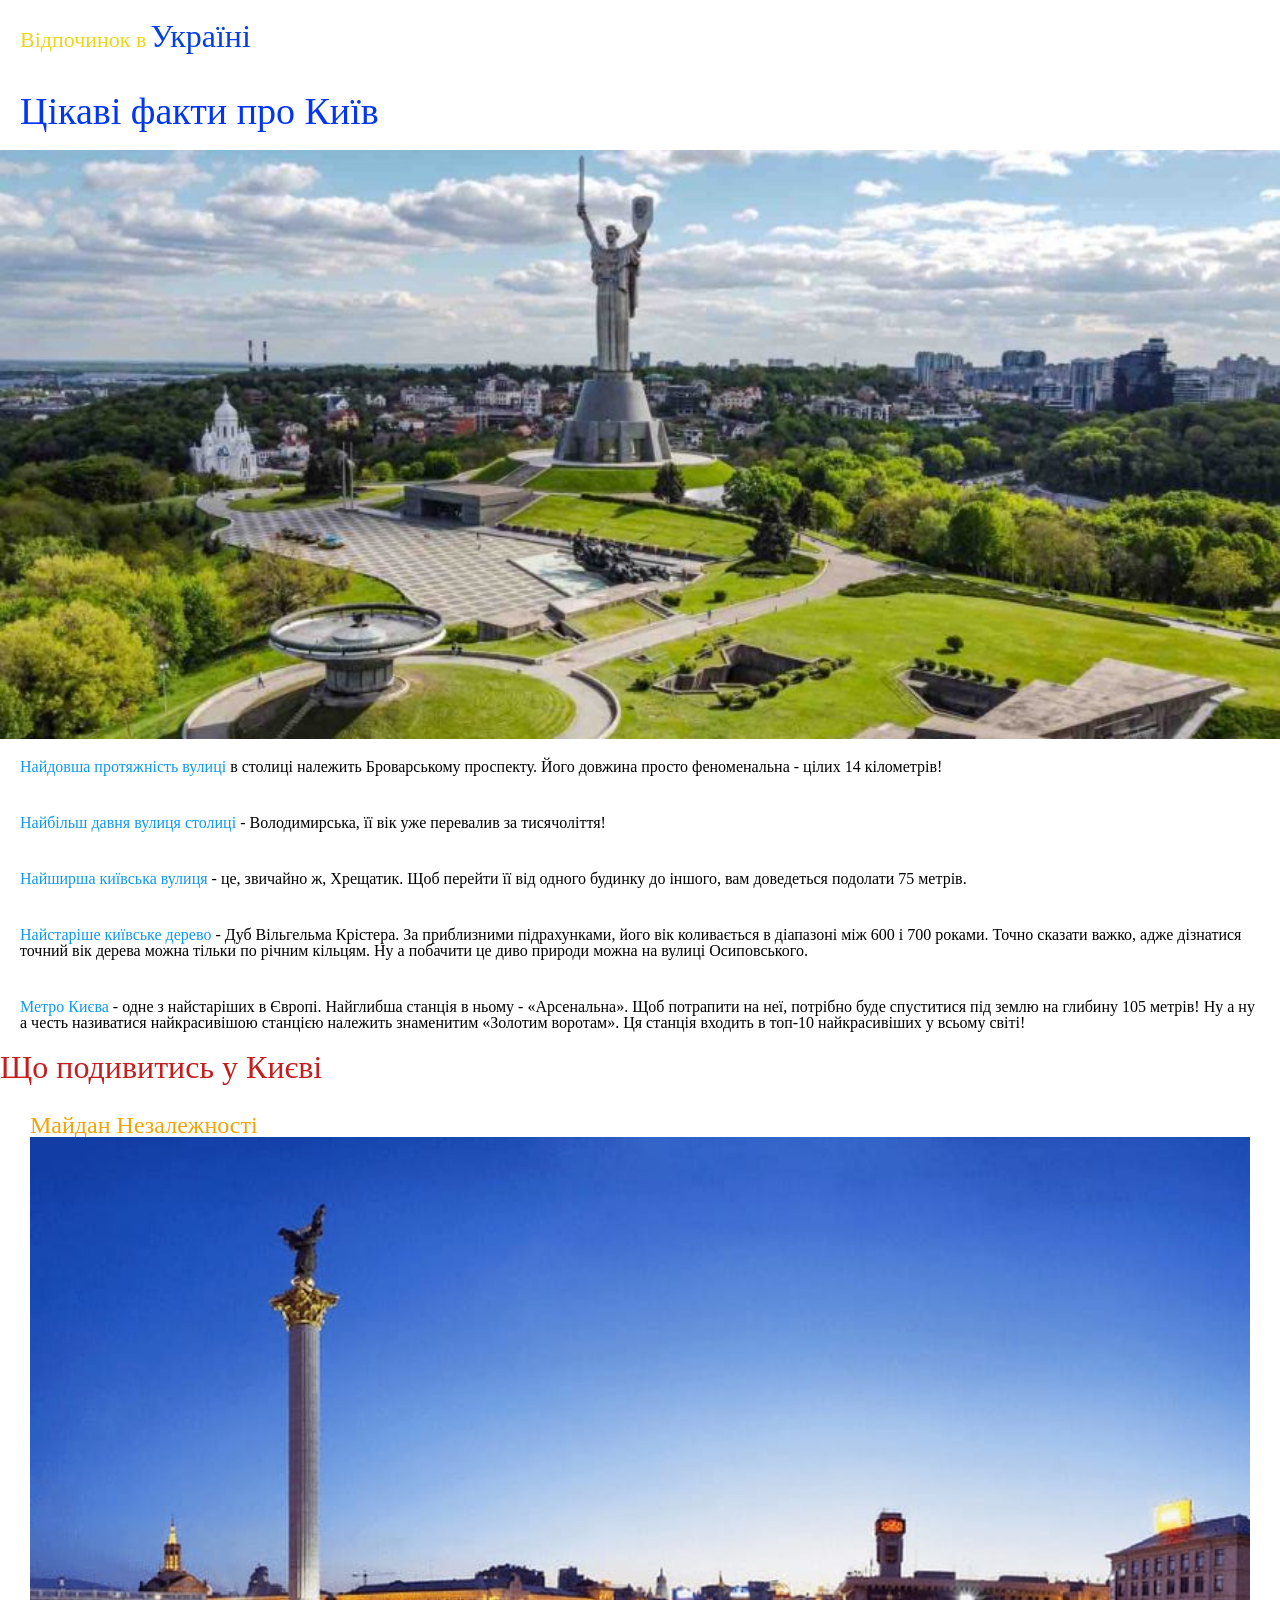
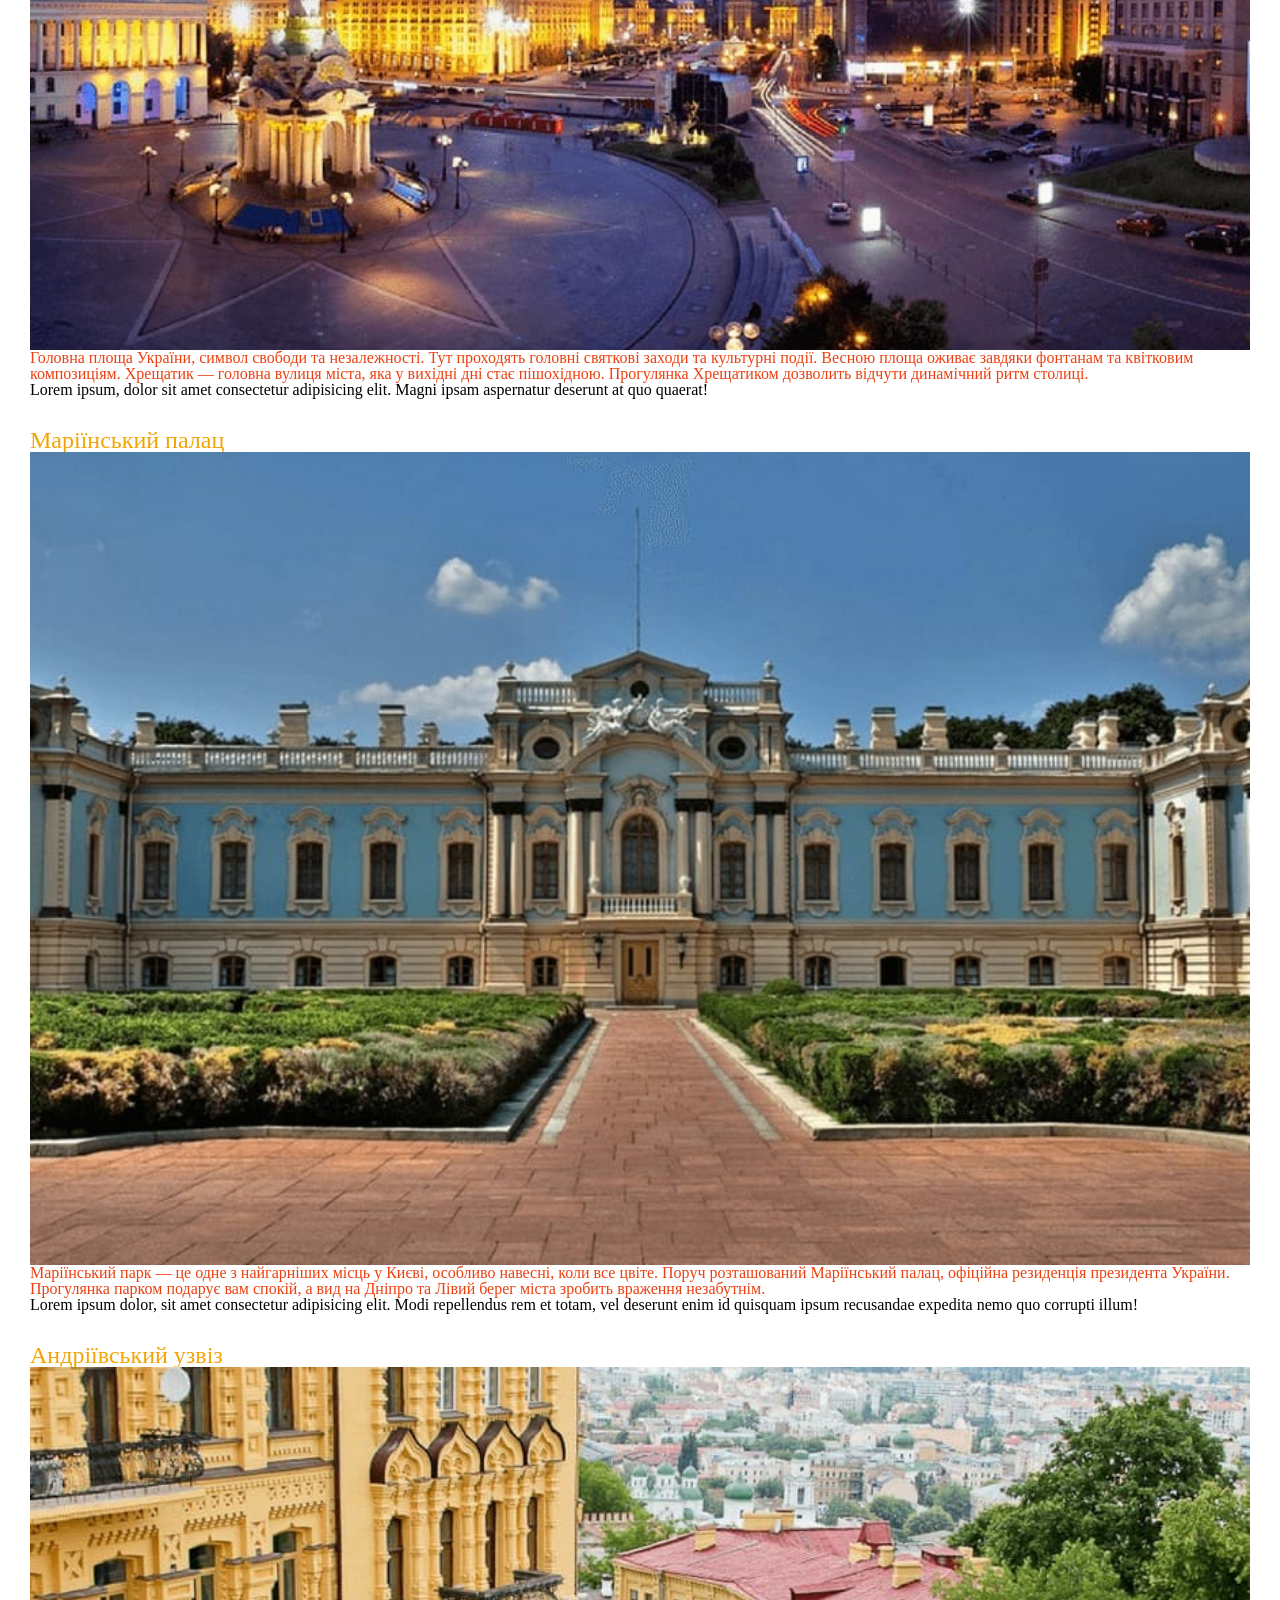
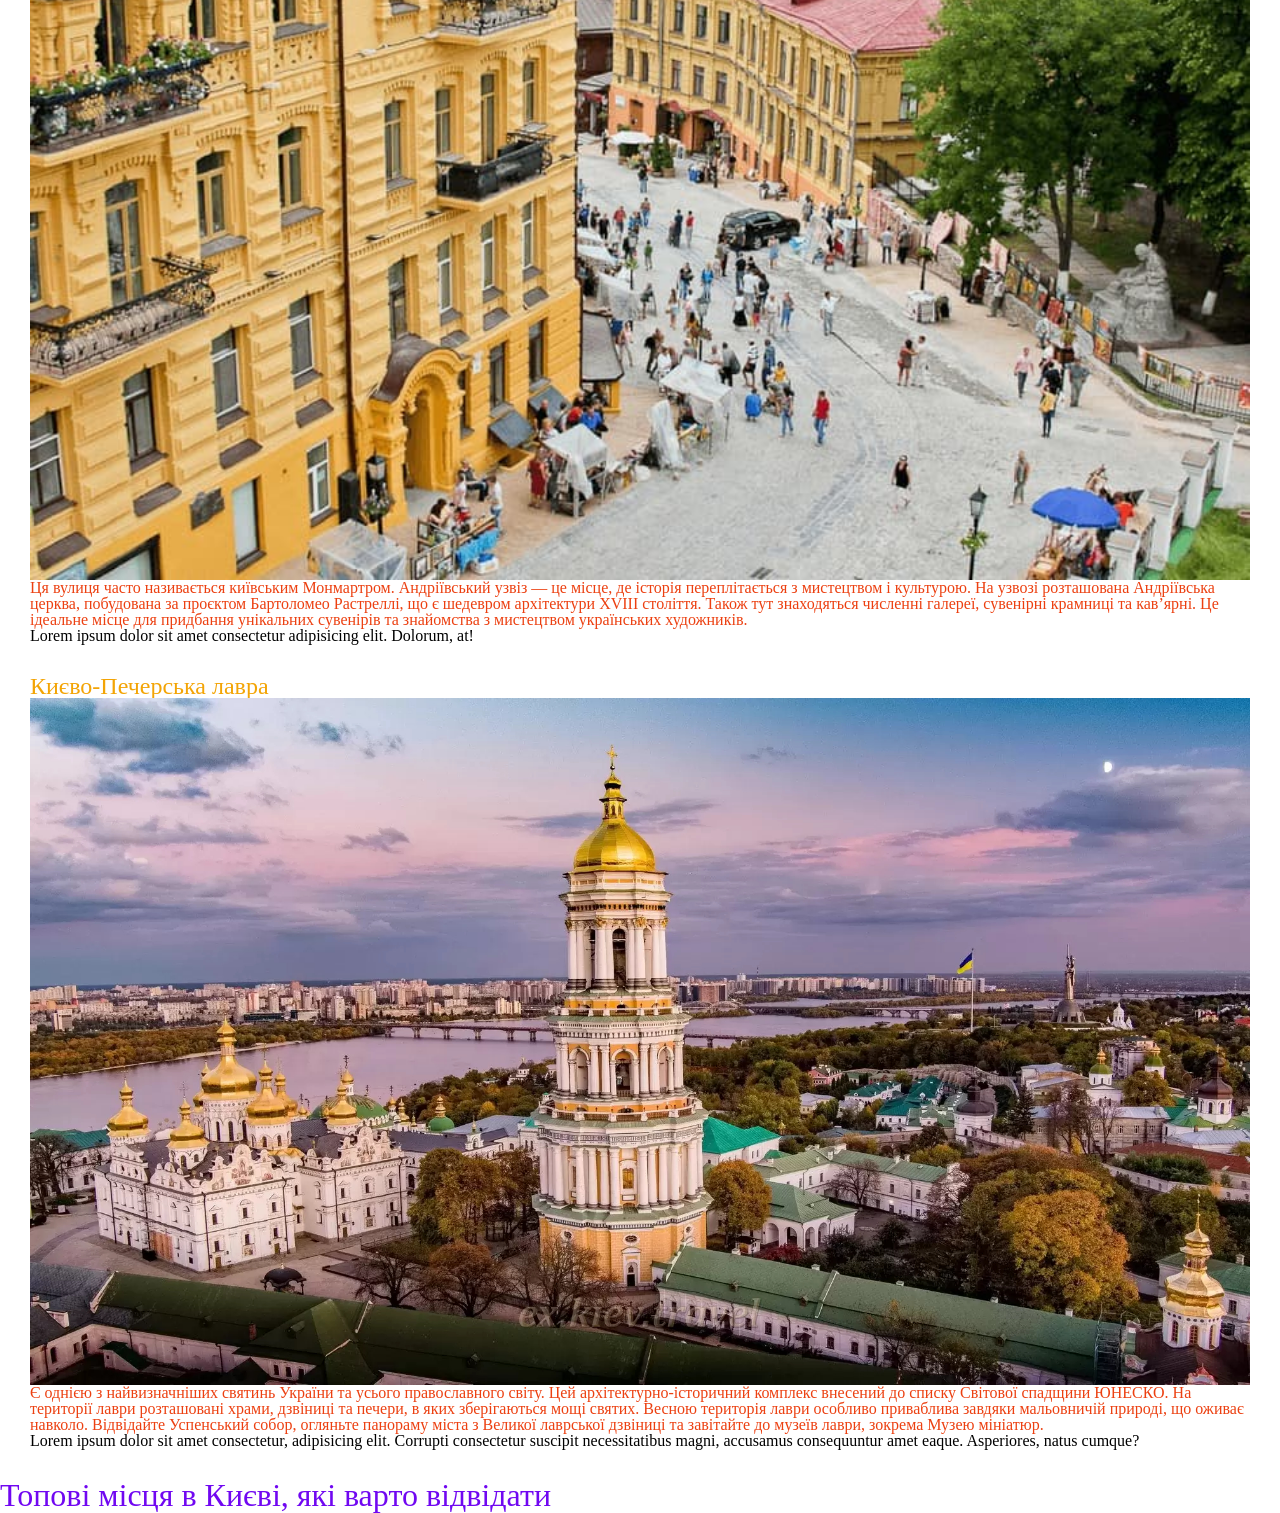
==== HW_03/index.html @ 7efa434e "Add files via upload" ====
<!doctype html>
<html lang="uk">
  <head>
    <meta charset="UTF-8" />
    <meta name="viewport" content="width=device-width, initial-scale=1.0" />
    <link rel="stylesheet" href="./css/reset.css" />
    <link rel="stylesheet" href="./css/style.css" />
    <title>Цікаві факти про Київ</title>
  </head>
  <body>
    <header>
      <div class="country_sel">
        <span>Відпочинок в</span>
        <a
          href="https://anga.ua/articles/tsikavo_znaty/tsikavi_fakty_pro_kyiv.html"
          target="_blank"
          >Україні</a
        >
      </div>
    </header>
    <main class="page">
      <h1 class="main_title">Цікаві факти про Київ</h1>
      <img src="./img/photo_1.jpg" alt="Родина-мать - монумент-скульптура" />

      <ol>
        <li>
          <div class="text">
            <span>Найдовша протяжність вулиці</span> в столиці належить
            Броварському проспекту. Його довжина просто феноменальна - цілих 14
            кілометрів!
          </div>
        </li>
        <li>
          <div class="text">
            <span>Найбільш давня вулиця столиці</span> - Володимирська, її вік
            уже перевалив за тисячоліття!
          </div>
        </li>
        <li>
          <div class="text">
            <span>Найширша київська вулиця</span> - це, звичайно ж, Хрещатик.
            Щоб перейти її від одного будинку до іншого, вам доведеться подолати
            75 метрів.
          </div>
        </li>
        <li>
          <div class="text">
            <span>Найстаріше київське дерево</span> - Дуб Вільгельма Крістера.
            За приблизними підрахунками, його вік коливається в діапазоні між
            600 і 700 роками. Точно сказати важко, адже дізнатися точний вік
            дерева можна тільки по річним кільцям. Ну а побачити це диво природи
            можна на вулиці Осиповського.
          </div>
        </li>
        <li>
          <div class="text">
            <span>Метро Києва</span> - одне з найстаріших в Європі. Найглибша
            станція в ньому - «Арсенальна». Щоб потрапити на неї, потрібно буде
            спуститися під землю на глибину 105 метрів! Ну а ну а честь
            називатися найкрасивішою станцією належить знаменитим «Золотим
            воротам». Ця станція входить в топ-10 найкрасивіших у всьому світі!
          </div>
        </li>
      </ol>

      <div class="items">
        <h2 class="title">Що подивитись у Києві</h2>
        <div class="item">
          <h3 class="title">Майдан Незалежності</h3>
          <img src="./img/photo_2.jpg" alt="Майдан Незалежності" />
          <p>
            Головна площа України, символ свободи та незалежності. Тут проходять
            головні святкові заходи та культурні події. Весною площа оживає
            завдяки фонтанам та квітковим композиціям. Хрещатик — головна вулиця
            міста, яка у вихідні дні стає пішохідною. Прогулянка Хрещатиком
            дозволить відчути динамічний ритм столиці.
          </p>
          <p>
            Lorem ipsum, dolor sit amet consectetur adipisicing elit. Magni
            ipsam aspernatur deserunt at quo quaerat!
          </p>
        </div>
        <div class="item">
          <h3 class="title">Маріїнський палац</h3>
          <img src="./img/photo_3.jpg" alt="Маріїнський палац" />
          <p>
            Маріїнський парк — це одне з найгарніших місць у Києві, особливо
            навесні, коли все цвіте. Поруч розташований Маріїнський палац,
            офіційна резиденція президента України. Прогулянка парком подарує
            вам спокій, а вид на Дніпро та Лівий берег міста зробить враження
            незабутнім.
          </p>
          <p>
            Lorem ipsum dolor, sit amet consectetur adipisicing elit. Modi
            repellendus rem et totam, vel deserunt enim id quisquam ipsum
            recusandae expedita nemo quo corrupti illum!
          </p>
        </div>
        <div class="item">
          <h3 class="title">Андріївський узвіз</h3>
          <img src="./img/photo_4.jpg" alt="Андріївський узвіз" />
          <p>
            Ця вулиця часто називається київським Монмартром. Андріївський узвіз
            — це місце, де історія переплітається з мистецтвом і культурою. На
            узвозі розташована Андріївська церква, побудована за проєктом
            Бартоломео Растреллі, що є шедевром архітектури XVIII століття.
            Також тут знаходяться численні галереї, сувенірні крамниці та
            кав’ярні. Це ідеальне місце для придбання унікальних сувенірів та
            знайомства з мистецтвом українських художників.
          </p>
          <p>
            Lorem ipsum dolor sit amet consectetur adipisicing elit. Dolorum,
            at!
          </p>
        </div>
        <div class="item">
          <h3 class="title">Києво-Печерська лавра</h3>
          <img src="./img/photo_5.jpg" alt="Києво-Печерська лавра" />
          <p>
            Є однією з найвизначніших святинь України та усього православного
            світу. Цей архітектурно-історичний комплекс внесений до списку
            Світової спадщини ЮНЕСКО. На території лаври розташовані храми,
            дзвіниці та печери, в яких зберігаються мощі святих. Весною
            територія лаври особливо приваблива завдяки мальовничій природі, що
            оживає навколо. Відвідайте Успенський собор, огляньте панораму міста
            з Великої лаврської дзвіниці та завітайте до музеїв лаври, зокрема
            Музею мініатюр.
          </p>
          <p>
            Lorem ipsum dolor sit amet consectetur, adipisicing elit. Corrupti
            consectetur suscipit necessitatibus magni, accusamus consequuntur
            amet eaque. Asperiores, natus cumque?
          </p>
        </div>
      </div>
      <a
        href="https://kyivregiontours.gov.ua/blog/topovi-miscya-v-kiyevi-yaki-varto-vidvidati"
        target="_blank"
        class="link"
        >Топові місця в Києві, які варто відвідати</a
      >
    </main>
  </body>
</html>
---- HW_03/css/style.css ----
header {
    padding: 20px;
}

.main_title {
    margin: 20px;
    color:rgb(2, 54, 244);
    font-size: 38px;
}

li div {
    padding: 20px;
}
.items > div.item {
    margin: 30px;
}

[href^="https://anga"] {
    color:rgb(5, 64, 227);
    font-size: 32px;
}

.country_sel span {
    color:rgb(238, 213, 20);
    font-size: 22px;
}

[href$="vidvidati"] {
    color:rgb(112, 7, 241);
    font-size: 32px;
}

.text * {
    color:rgb(14, 153, 239);
}
.item > .title {
    color:rgb(243, 164, 5);
    font-size: 24px;
}
[src$="jpg"] + p {
    color:rgb(236, 64, 17);
}

.items > .title {
    color: rgb(196, 30, 30);
font-size: 32px;
}
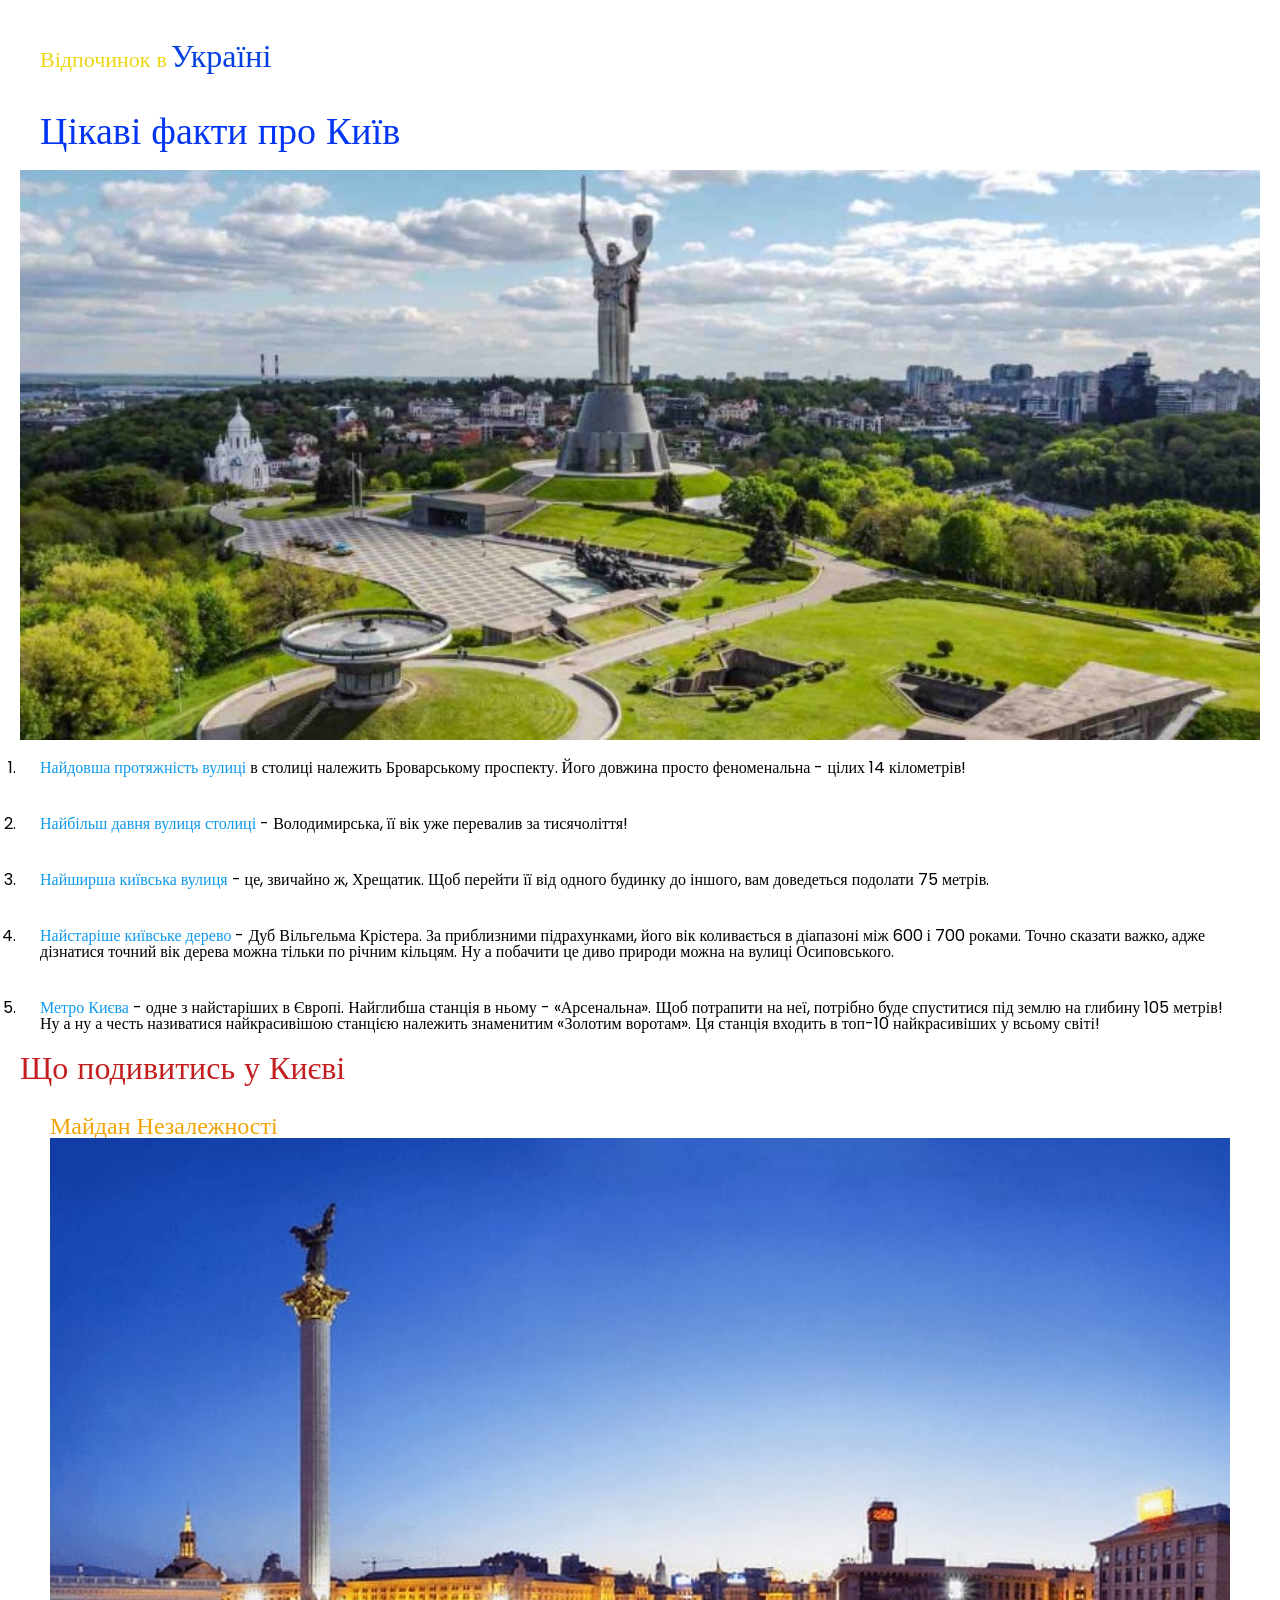
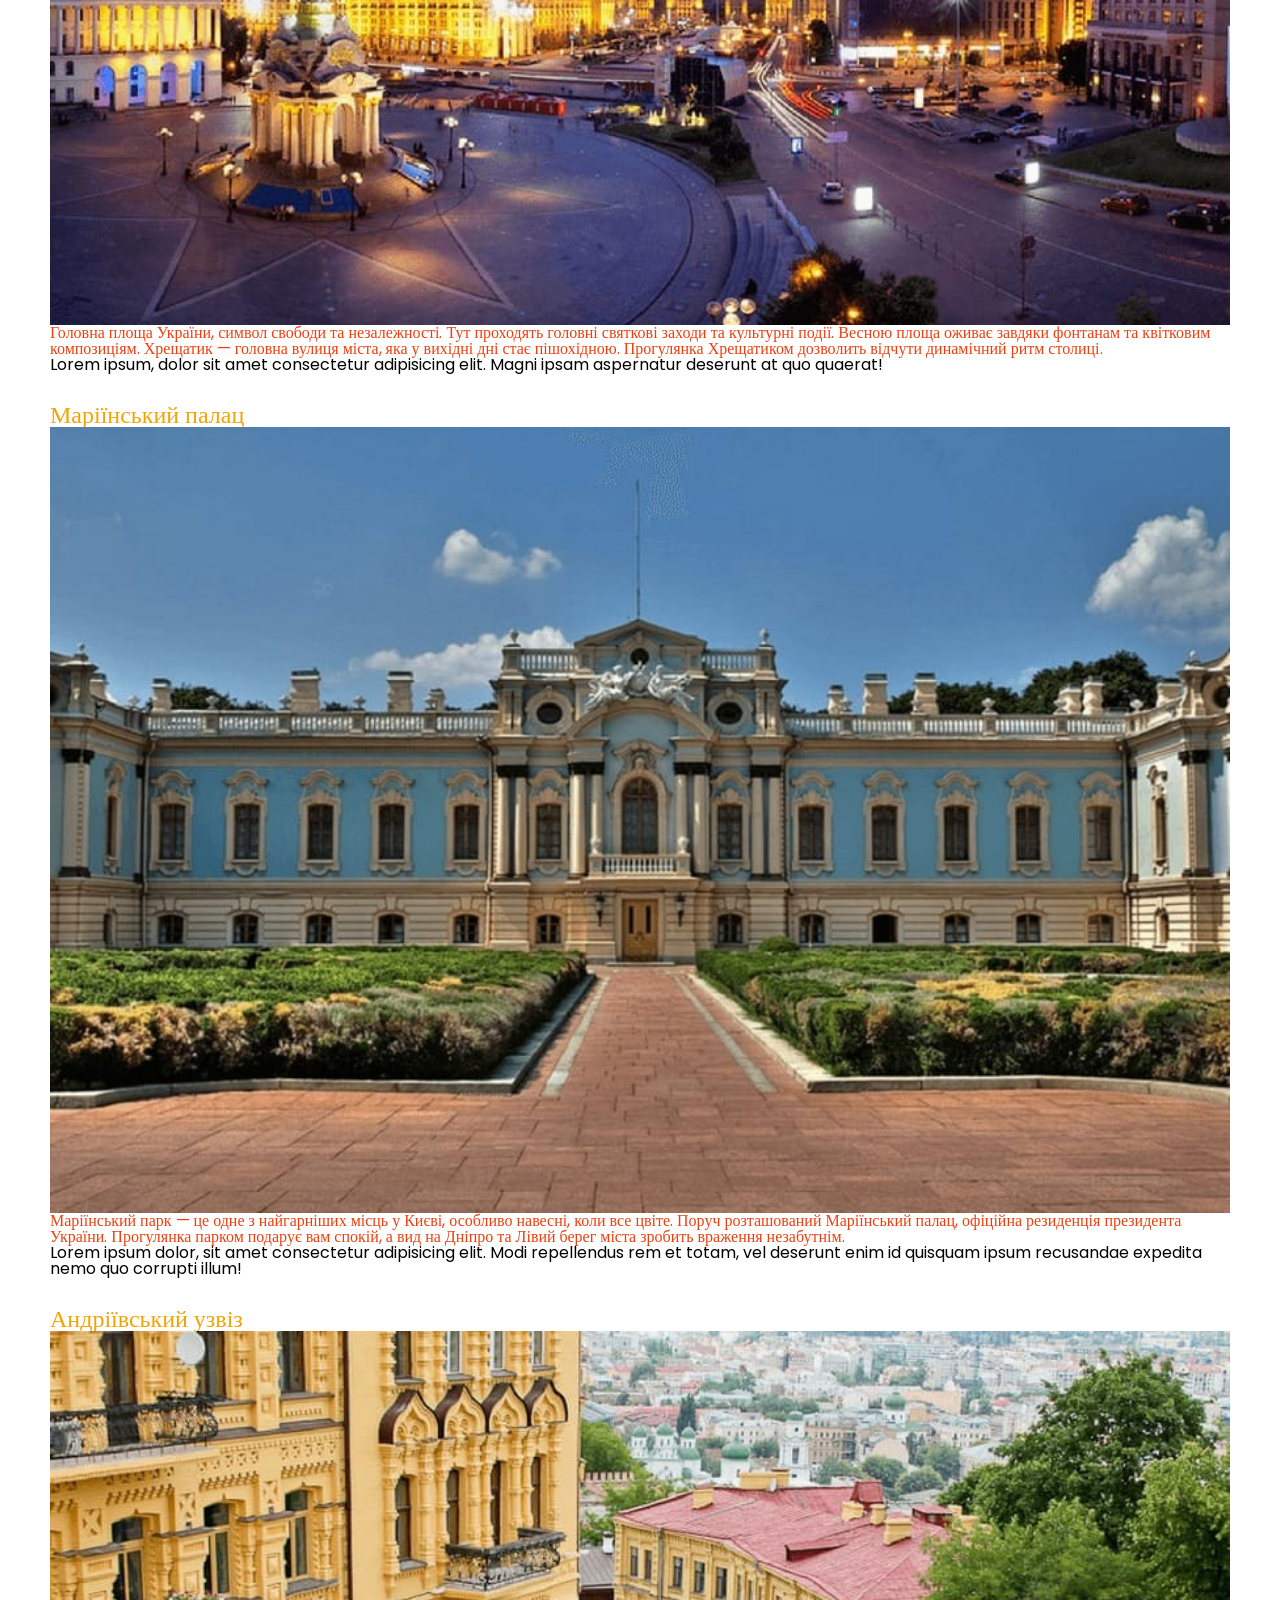
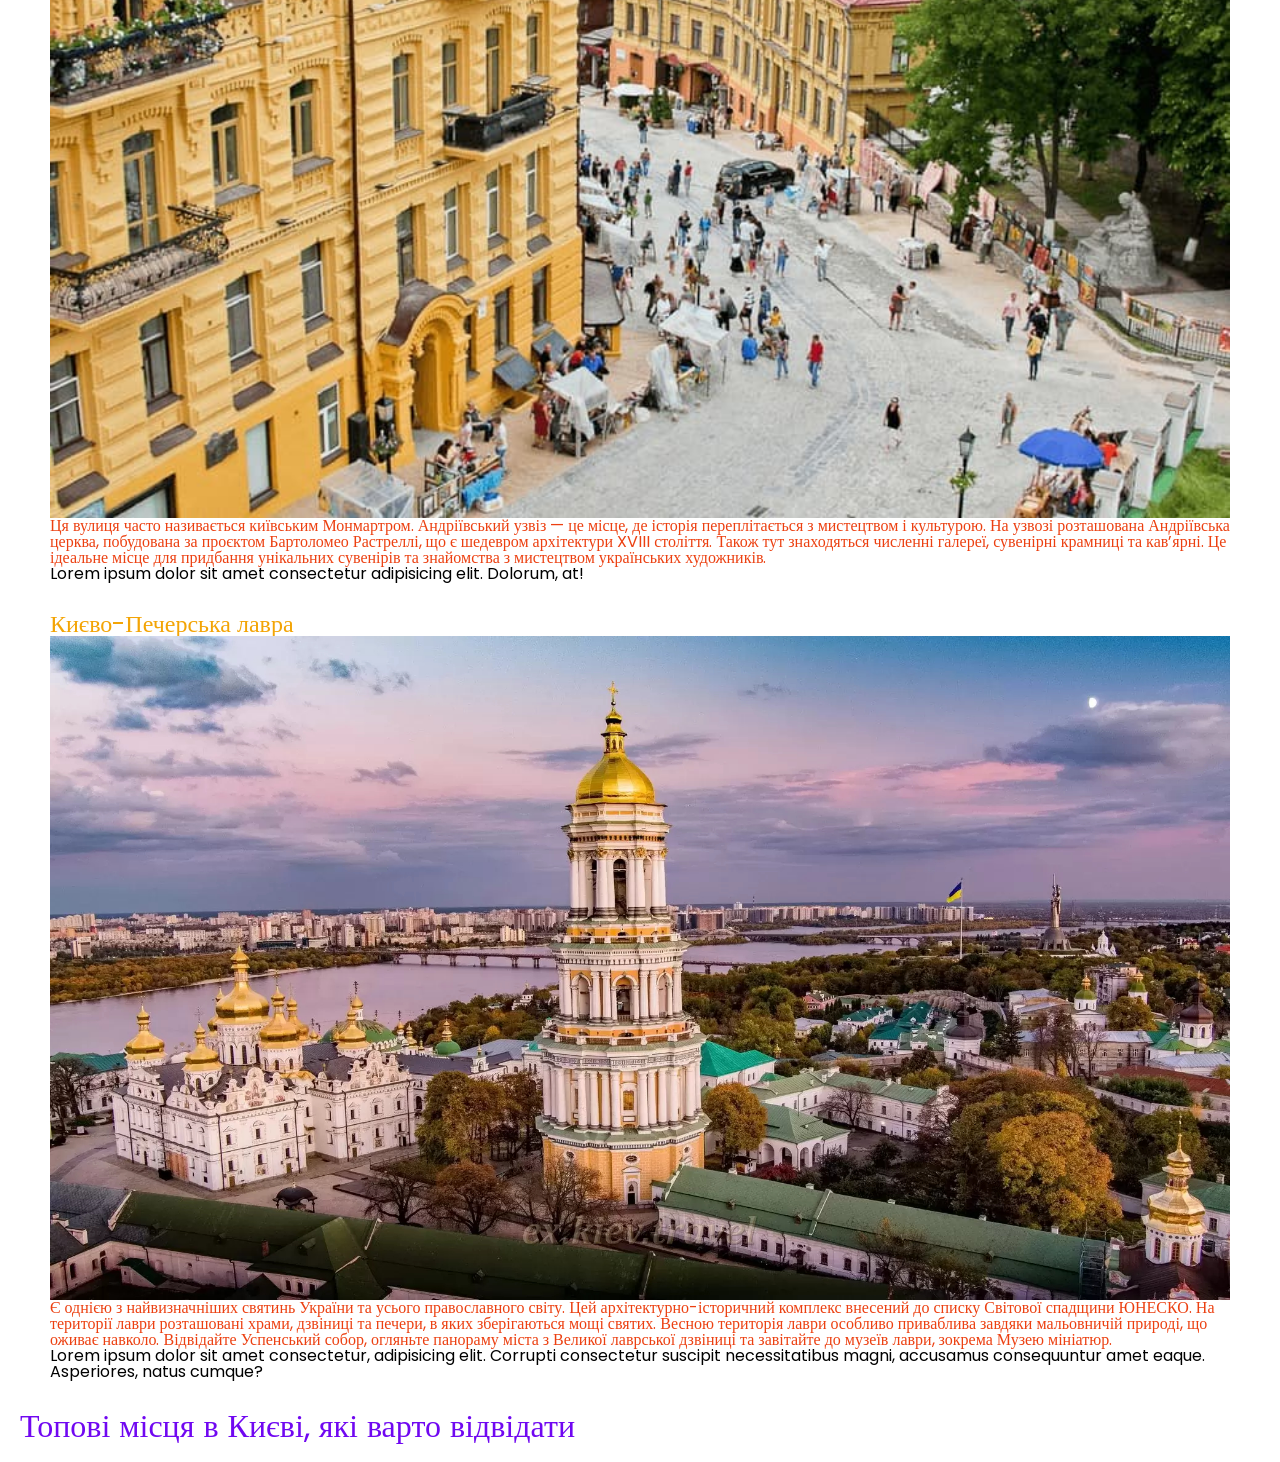
==== commit 948e41cf: "Add files via upload added a footer" ====
--- a/HW_03/index.html
+++ b/HW_03/index.html
@@ -133,12 +133,14 @@
           </p>
         </div>
       </div>
+    </main>
+    <footer>
       <a
         href="https://kyivregiontours.gov.ua/blog/topovi-miscya-v-kiyevi-yaki-varto-vidvidati"
         target="_blank"
         class="link"
         >Топові місця в Києві, які варто відвідати</a
       >
-    </main>
+    </footer>
   </body>
 </html>
--- a/HW_03/css/style.css
+++ b/HW_03/css/style.css
@@ -1,3 +1,10 @@
+@import url(https://fonts.googleapis.com/css?family=Poppins:100,100italic,200,200italic,300,300italic,regular,italic,500,500italic,600,600italic,700,700italic,800,800italic,900,900italic);
+
+body {
+    font-family: Poppins;
+    padding: 20px;
+}
+
 header {
     padding: 20px;
 }
@@ -44,4 +51,5 @@
 .items > .title {
     color: rgb(196, 30, 30);
 font-size: 32px;
-}+}
+
